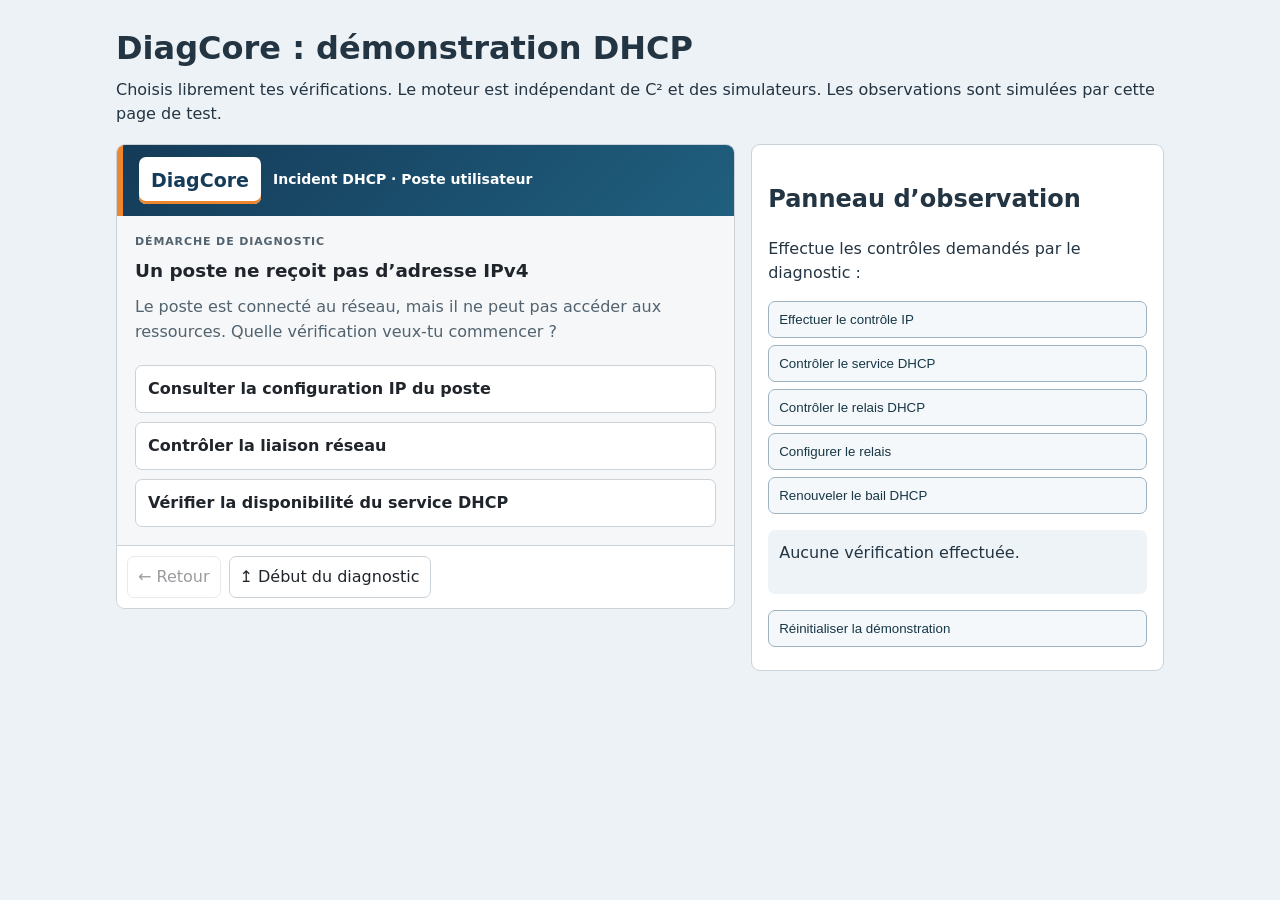
==== demo/index.html @ 5e3a319d "DiagCore v1.0.0: ajouter demo/index.html" ====
<!doctype html>
<html lang="fr">
<head><meta charset="utf-8"><meta name="viewport" content="width=device-width,initial-scale=1">
<title>DiagCore 1.0.0 - Démonstration DHCP</title>
<link rel="stylesheet" href="../v1/diagcore.css">
<style>
*{box-sizing:border-box}body{margin:0;font:16px/1.5 system-ui,sans-serif;background:#edf2f6;color:#233442}main{max-width:1080px;margin:24px auto;padding:0 16px}h1{margin-bottom:6px}.intro{margin:0 0 18px} .layout{display:grid;grid-template-columns:minmax(0,1.5fr) minmax(250px,1fr);gap:16px;align-items:start}.panel{background:#fff;border:1px solid #cbd3d9;border-radius:9px;padding:16px}.panel button{display:block;width:100%;margin:7px 0;padding:10px;border:1px solid #9fb2c0;border-radius:7px;background:#f5f8fa;color:#173746;cursor:pointer;text-align:left}.panel button:hover{background:#e7f3fa}.observation{min-height:4em;padding:11px;background:#edf3f7;border-radius:7px}.status{font-weight:700} @media(max-width:750px){.layout{grid-template-columns:1fr}}@media(prefers-color-scheme:dark){body{background:#111923;color:#eaf0f8}.panel{background:#202a35;border-color:#425668}.panel button{background:#263442;color:#eaf0f8;border-color:#526879}.panel button:hover{background:#32485a}.observation{background:#293747}}
</style>
</head>
<body><main>
<h1>DiagCore : démonstration DHCP</h1>
<p class="intro">Choisis librement tes vérifications. Le moteur est indépendant de C² et des simulateurs. Les observations sont simulées par cette page de test.</p>
<div class="layout">
<div id="diagnostic"></div>
<aside class="panel"><h2>Panneau d’observation</h2>
<p>Effectue les contrôles demandés par le diagnostic :</p>
<button data-action="ip">Effectuer le contrôle IP</button>
<button data-action="server">Contrôler le service DHCP</button>
<button data-action="relay">Contrôler le relais DHCP</button>
<button data-action="fixed">Configurer le relais</button>
<button data-action="retest">Renouveler le bail DHCP</button>
<p id="observations" class="observation" role="status">Aucune vérification effectuée.</p>
<p id="result" class="status" role="status"></p>
<button id="reset-demo">Réinitialiser la démonstration</button>
</aside></div></main>
<script src="../v1/diagcore.js"></script>
<script src="scenario.js"></script>
</body></html>
---- v1/diagcore.css ----
/* DiagCore 1.0.0 : styles repris et isolés de DiagTree, sans styles des simulateurs C². */
.diagcore{--dc-bg:#f5f7f9;--dc-surface:#fff;--dc-text:#20252b;--dc-muted:#52636f;--dc-border:#cbd3d9;--dc-accent:#143b58;--dc-hover:#eaf4fb;--dc-warning-bg:#fff4d7;--dc-warning-text:#5b4300;--dc-warning-border:#d79000;box-sizing:border-box;min-width:0;width:100%;max-width:100%;display:grid;grid-template-rows:auto 1fr auto;overflow:hidden;background:var(--dc-bg);color:var(--dc-text);border:1px solid var(--dc-border);border-radius:9px;font:inherit}
.diagcore *{box-sizing:border-box}
@media (prefers-color-scheme:dark){.diagcore:not([data-diagcore-theme="light"]){--dc-bg:#171e27;--dc-surface:#202a35;--dc-text:#eef3f8;--dc-muted:#c1ccd8;--dc-border:#425668;--dc-accent:#91c9ec;--dc-hover:#304254;--dc-warning-bg:#403313;--dc-warning-text:#ffe3a4;--dc-warning-border:#ffc05d}}
.diagcore[data-diagcore-theme="dark"]{--dc-bg:#171e27;--dc-surface:#202a35;--dc-text:#eef3f8;--dc-muted:#c1ccd8;--dc-border:#425668;--dc-accent:#91c9ec;--dc-hover:#304254;--dc-warning-bg:#403313;--dc-warning-text:#ffe3a4;--dc-warning-border:#ffc05d}
.diagcore__head{display:flex;flex-wrap:wrap;align-items:center;gap:12px;padding:12px 16px;background:linear-gradient(135deg,#143b58,#205f7f);color:#fff;border-left:6px solid #ed862e}
.diagcore__brand{background:#fff;color:#143b58;font-size:19px;font-weight:900;padding:9px 12px;border-radius:7px;box-shadow:inset 0 -3px 0 #ed862e}
.diagcore__subtitle{font-size:14px;font-weight:650;line-height:1.4}
.diagcore__body{padding:18px;min-width:0}
.diagcore__kicker{display:block;color:var(--dc-muted);font-size:11px;font-weight:800;letter-spacing:.08em;text-transform:uppercase}
.diagcore__step h3{font-size:1.15rem;line-height:1.4;margin:8px 0 10px;color:var(--dc-text)}
.diagcore__step p{line-height:1.6;margin:0;color:var(--dc-muted)}
.diagcore__actions{display:grid;gap:9px;margin-top:20px}
.diagcore__actions button,.diagcore__footer button{font:inherit;border:1px solid var(--dc-border);background:var(--dc-surface);color:var(--dc-text);border-radius:7px;padding:11px 12px;text-align:left;cursor:pointer}
.diagcore__actions button{font-weight:650}
.diagcore__actions button:hover,.diagcore__footer button:hover{background:var(--dc-hover)}
.diagcore__actions button:focus-visible,.diagcore__footer button:focus-visible{outline:3px solid #ed862e;outline-offset:2px}
.diagcore__footer{display:flex;flex-wrap:wrap;gap:8px;padding:10px;background:var(--dc-surface);border-top:1px solid var(--dc-border)}
.diagcore__footer button{padding:8px 10px}
.diagcore__footer button:disabled{opacity:.45;cursor:not-allowed}
.diagcore__feedback{margin-top:0}
.diagcore__feedback--warn{margin-top:14px;padding:10px;border-left:4px solid var(--dc-warning-border);background:var(--dc-warning-bg);color:var(--dc-warning-text);line-height:1.5}
@media(max-width:600px){.diagcore__head{padding:10px 12px}.diagcore__brand{font-size:17px}.diagcore__body{padding:14px}.diagcore__footer button{flex:1 1 auto}}
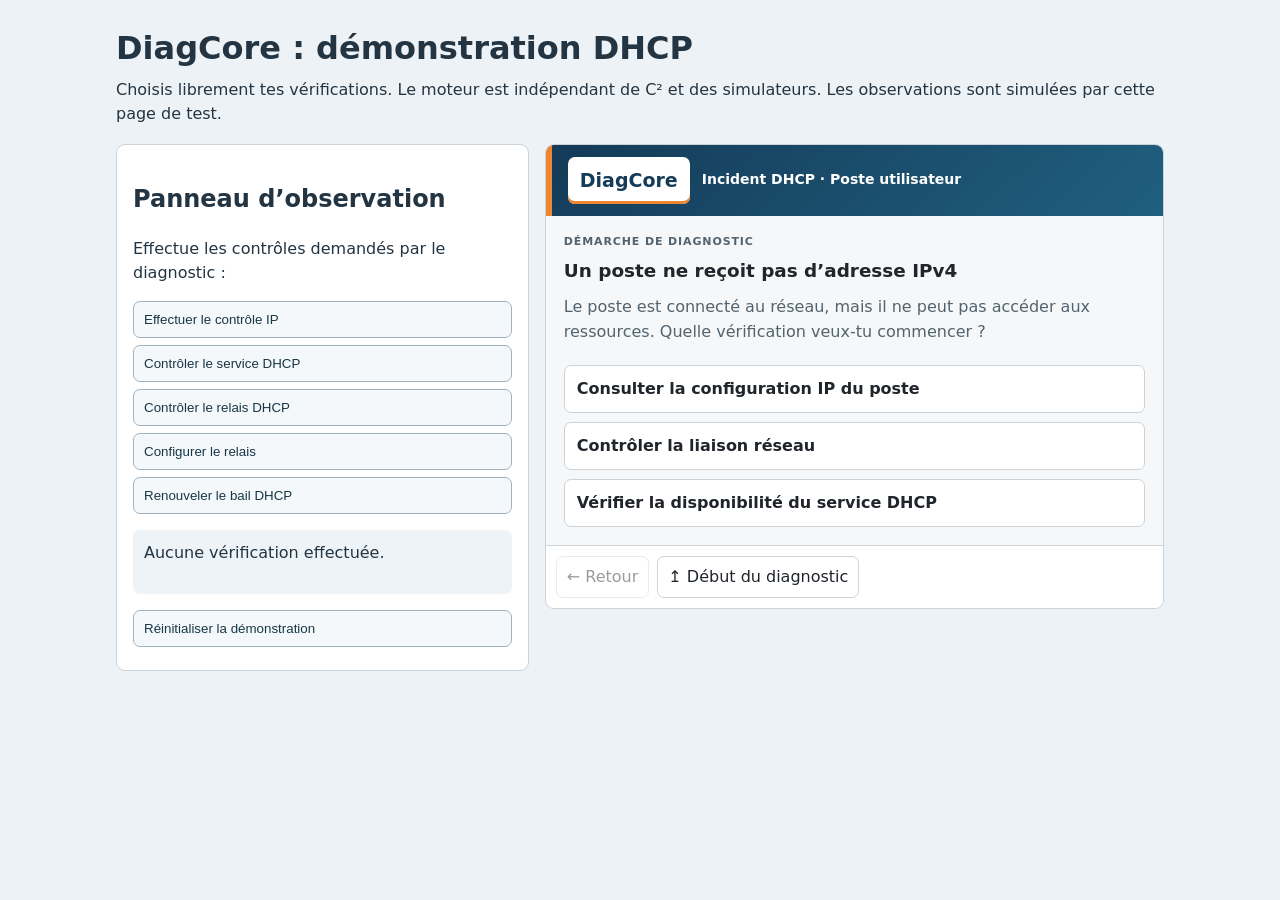
==== commit 1b93ee16: "Demo DHCP: observations a gauche sur ordinateur" ====
--- a/demo/index.html
+++ b/demo/index.html
@@ -4,7 +4,7 @@
 <title>DiagCore 1.0.0 - Démonstration DHCP</title>
 <link rel="stylesheet" href="../v1/diagcore.css">
 <style>
-*{box-sizing:border-box}body{margin:0;font:16px/1.5 system-ui,sans-serif;background:#edf2f6;color:#233442}main{max-width:1080px;margin:24px auto;padding:0 16px}h1{margin-bottom:6px}.intro{margin:0 0 18px} .layout{display:grid;grid-template-columns:minmax(0,1.5fr) minmax(250px,1fr);gap:16px;align-items:start}.panel{background:#fff;border:1px solid #cbd3d9;border-radius:9px;padding:16px}.panel button{display:block;width:100%;margin:7px 0;padding:10px;border:1px solid #9fb2c0;border-radius:7px;background:#f5f8fa;color:#173746;cursor:pointer;text-align:left}.panel button:hover{background:#e7f3fa}.observation{min-height:4em;padding:11px;background:#edf3f7;border-radius:7px}.status{font-weight:700} @media(max-width:750px){.layout{grid-template-columns:1fr}}@media(prefers-color-scheme:dark){body{background:#111923;color:#eaf0f8}.panel{background:#202a35;border-color:#425668}.panel button{background:#263442;color:#eaf0f8;border-color:#526879}.panel button:hover{background:#32485a}.observation{background:#293747}}
+*{box-sizing:border-box}body{margin:0;font:16px/1.5 system-ui,sans-serif;background:#edf2f6;color:#233442}main{max-width:1080px;margin:24px auto;padding:0 16px}h1{margin-bottom:6px}.intro{margin:0 0 18px} .layout{display:grid;grid-template-columns:minmax(250px,1fr) minmax(0,1.5fr);gap:16px;align-items:start}.panel{background:#fff;border:1px solid #cbd3d9;border-radius:9px;padding:16px}.panel button{display:block;width:100%;margin:7px 0;padding:10px;border:1px solid #9fb2c0;border-radius:7px;background:#f5f8fa;color:#173746;cursor:pointer;text-align:left}.panel button:hover{background:#e7f3fa}.observation{min-height:4em;padding:11px;background:#edf3f7;border-radius:7px}.status{font-weight:700} @media(min-width:751px){.layout>.panel{order:-1}}@media(max-width:750px){.layout{grid-template-columns:1fr}}@media(prefers-color-scheme:dark){body{background:#111923;color:#eaf0f8}.panel{background:#202a35;border-color:#425668}.panel button{background:#263442;color:#eaf0f8;border-color:#526879}.panel button:hover{background:#32485a}.observation{background:#293747}}
 </style>
 </head>
 <body><main>
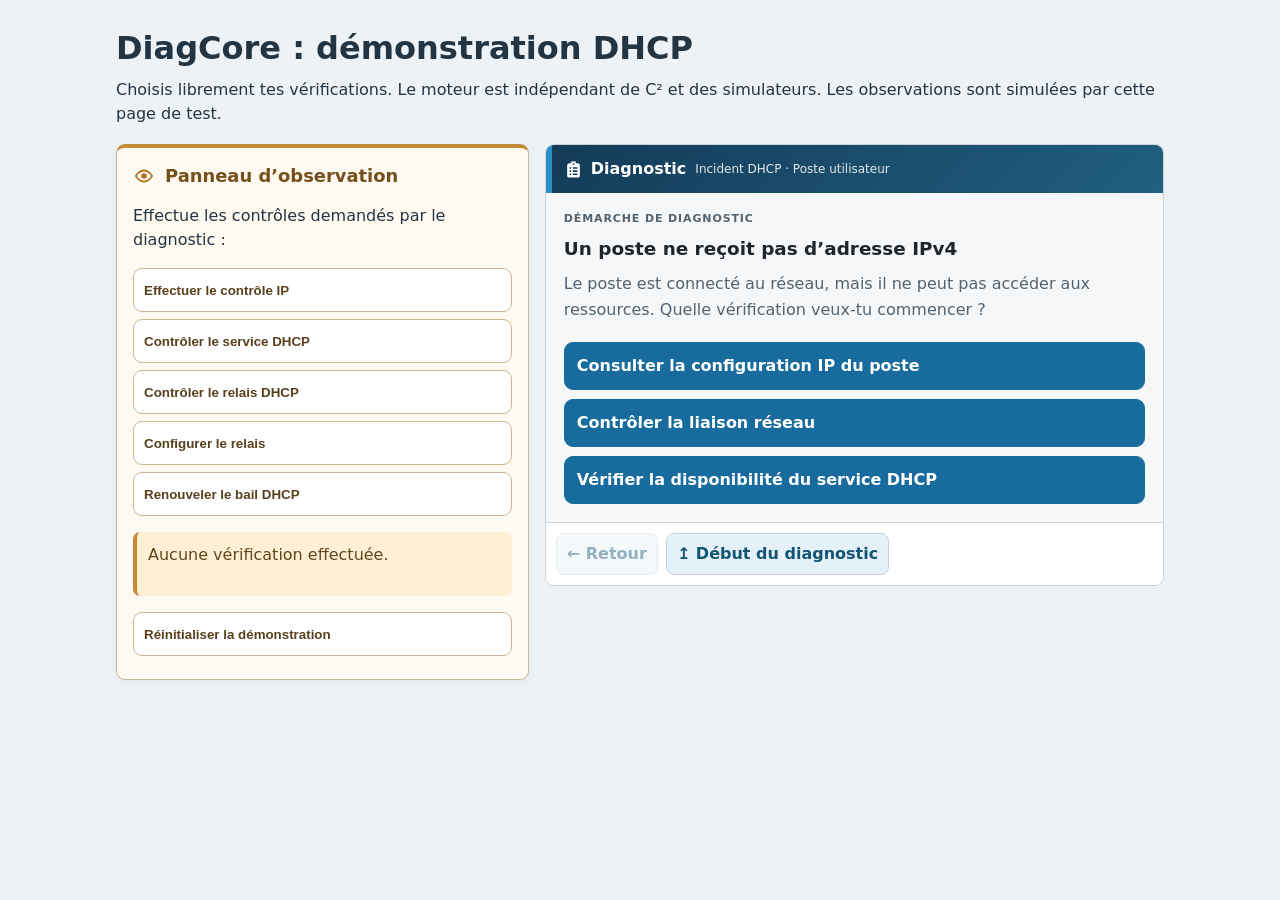
==== commit 325a8a5b: "DiagCore 1.1.0 : harmonisation visuelle - demo/index.html" ====
--- a/demo/index.html
+++ b/demo/index.html
@@ -1,10 +1,23 @@
 <!doctype html>
 <html lang="fr">
 <head><meta charset="utf-8"><meta name="viewport" content="width=device-width,initial-scale=1">
-<title>DiagCore 1.0.0 - Démonstration DHCP</title>
+<title>DiagCore 1.1.0 - Démonstration DHCP</title>
 <link rel="stylesheet" href="../v1/diagcore.css">
 <style>
 *{box-sizing:border-box}body{margin:0;font:16px/1.5 system-ui,sans-serif;background:#edf2f6;color:#233442}main{max-width:1080px;margin:24px auto;padding:0 16px}h1{margin-bottom:6px}.intro{margin:0 0 18px} .layout{display:grid;grid-template-columns:minmax(250px,1fr) minmax(0,1.5fr);gap:16px;align-items:start}.panel{background:#fff;border:1px solid #cbd3d9;border-radius:9px;padding:16px}.panel button{display:block;width:100%;margin:7px 0;padding:10px;border:1px solid #9fb2c0;border-radius:7px;background:#f5f8fa;color:#173746;cursor:pointer;text-align:left}.panel button:hover{background:#e7f3fa}.observation{min-height:4em;padding:11px;background:#edf3f7;border-radius:7px}.status{font-weight:700} @media(min-width:751px){.layout>.panel{order:-1}}@media(max-width:750px){.layout{grid-template-columns:1fr}}@media(prefers-color-scheme:dark){body{background:#111923;color:#eaf0f8}.panel{background:#202a35;border-color:#425668}.panel button{background:#263442;color:#eaf0f8;border-color:#526879}.panel button:hover{background:#32485a}.observation{background:#293747}}
+
+/* Observation : identité distincte, uniquement dans la démonstration. */
+.diagcore-demo-observe{border:1px solid #c7b79b;border-top:4px solid #c48a37;background:#fffaf1;box-shadow:0 3px 12px #0000000a}
+.diagcore-demo-observe__title{display:flex;align-items:center;gap:10px;margin:0 0 12px;color:#76501c;font-size:1.12rem;line-height:1.35}
+.diagcore-demo-observe__title::before{content:"";display:inline-block;width:22px;height:22px;flex:none;background:#ad741f;mask:url("data:image/svg+xml,%3Csvg xmlns='http://www.w3.org/2000/svg' viewBox='0 0 24 24'%3E%3Cpath fill='black' d='M12 5c5.8 0 10 7 10 7s-4.2 7-10 7S2 12 2 12s4.2-7 10-7Zm0 2C8 7 4.9 10.7 4.3 12 4.9 13.3 8 17 12 17s7.1-3.7 7.7-5C19.1 10.7 16 7 12 7Zm0 2a3 3 0 1 1 0 6 3 3 0 0 1 0-6Z'/%3E%3C/svg%3E") center/contain no-repeat}
+.diagcore-demo-observe button{min-height:44px;border-radius:9px;background:#fff;border:1px solid #ccb88f;color:#58401d;font-weight:600;transition:background-color .15s ease,transform .12s ease}
+.diagcore-demo-observe button:hover{background:#f8ebd2}
+.diagcore-demo-observe button:active{transform:translateY(1px)}
+.diagcore-demo-observe button:focus-visible{outline:3px solid #ad741f;outline-offset:2px}
+.diagcore-demo-observe button[data-action]:focus-visible{border-color:#ad741f}
+.diagcore-demo-observe .observation{border-left:4px solid #c48a37;background:#fff0d5;color:#62451d}
+@media(max-width:750px){.layout{gap:24px}.diagcore-demo-observe{position:relative}.diagcore-demo-observe::before{content:"Résultats des vérifications";display:block;font-weight:700;font-size:.8rem;letter-spacing:.02em;color:#76501c;margin:0 0 10px}}
+@media(prefers-color-scheme:dark){.diagcore-demo-observe{background:#2c281f;border-color:#806942;border-top-color:#e2a849}.diagcore-demo-observe__title,.diagcore-demo-observe::before{color:#ffdaa0}.diagcore-demo-observe__title::before{background:#ffcc80}.diagcore-demo-observe button{background:#393124;color:#ffe7bc;border-color:#7c694d}.diagcore-demo-observe button:hover{background:#4b3d27}.diagcore-demo-observe .observation{background:#3e3322;border-color:#e2a849;color:#ffdfae}}
 </style>
 </head>
 <body><main>
@@ -12,7 +25,7 @@
 <p class="intro">Choisis librement tes vérifications. Le moteur est indépendant de C² et des simulateurs. Les observations sont simulées par cette page de test.</p>
 <div class="layout">
 <div id="diagnostic"></div>
-<aside class="panel"><h2>Panneau d’observation</h2>
+<aside class="panel diagcore-demo-observe"><h2 class="diagcore-demo-observe__title">Panneau d’observation</h2>
 <p>Effectue les contrôles demandés par le diagnostic :</p>
 <button data-action="ip">Effectuer le contrôle IP</button>
 <button data-action="server">Contrôler le service DHCP</button>
--- a/v1/diagcore.css
+++ b/v1/diagcore.css
@@ -1,4 +1,4 @@
-/* DiagCore 1.0.0 : styles repris et isolés de DiagTree, sans styles des simulateurs C². */
+/* DiagCore 1.1.0 : styles repris et isolés de DiagTree, sans styles des simulateurs C². */
 .diagcore{--dc-bg:#f5f7f9;--dc-surface:#fff;--dc-text:#20252b;--dc-muted:#52636f;--dc-border:#cbd3d9;--dc-accent:#143b58;--dc-hover:#eaf4fb;--dc-warning-bg:#fff4d7;--dc-warning-text:#5b4300;--dc-warning-border:#d79000;box-sizing:border-box;min-width:0;width:100%;max-width:100%;display:grid;grid-template-rows:auto 1fr auto;overflow:hidden;background:var(--dc-bg);color:var(--dc-text);border:1px solid var(--dc-border);border-radius:9px;font:inherit}
 .diagcore *{box-sizing:border-box}
 @media (prefers-color-scheme:dark){.diagcore:not([data-diagcore-theme="light"]){--dc-bg:#171e27;--dc-surface:#202a35;--dc-text:#eef3f8;--dc-muted:#c1ccd8;--dc-border:#425668;--dc-accent:#91c9ec;--dc-hover:#304254;--dc-warning-bg:#403313;--dc-warning-text:#ffe3a4;--dc-warning-border:#ffc05d}}
@@ -21,3 +21,22 @@
 .diagcore__feedback{margin-top:0}
 .diagcore__feedback--warn{margin-top:14px;padding:10px;border-left:4px solid var(--dc-warning-border);background:var(--dc-warning-bg);color:var(--dc-warning-text);line-height:1.5}
 @media(max-width:600px){.diagcore__head{padding:10px 12px}.diagcore__brand{font-size:17px}.diagcore__body{padding:14px}.diagcore__footer button{flex:1 1 auto}}
+
+/* 1.1.0 - Habillage pédagogique compact, sans modification des parcours. */
+.diagcore{--dc-button:#176b9d;--dc-button-hover:#11577f;--dc-button-text:#fff;--dc-button-secondary:#e5f1f8;--dc-button-secondary-text:#145475;--dc-focus:#eea13e}
+.diagcore__head{min-height:48px;gap:9px;padding:7px 12px;border-left-color:#298ec5}
+.diagcore__brand{display:inline-flex;align-items:center;gap:8px;padding:3px 0;background:transparent;color:#fff;box-shadow:none;font-size:16px;line-height:1.25;border-radius:0}
+.diagcore__brand::before{content:"";width:19px;height:19px;flex:none;display:inline-block;background:currentColor;mask:url("data:image/svg+xml,%3Csvg xmlns='http://www.w3.org/2000/svg' viewBox='0 0 24 24'%3E%3Cpath fill='black' d='M9 2h6v2h2a3 3 0 0 1 3 3v13a2 2 0 0 1-2 2H6a2 2 0 0 1-2-2V7a3 3 0 0 1 3-3h2V2Zm2 2v2h2V4h-2ZM7 9v2h2V9H7Zm4 0v2h6V9h-6Zm-4 4v2h2v-2H7Zm4 0v2h6v-2h-6Zm-4 4v2h2v-2H7Zm4 0v2h6v-2h-6Z'/%3E%3C/svg%3E") center/contain no-repeat}
+.diagcore__subtitle{font-size:12px;font-weight:500;opacity:.88}
+.diagcore__actions button{background:var(--dc-button);color:var(--dc-button-text);border-color:var(--dc-button);font-weight:650;min-height:44px;border-radius:9px;text-align:left;transition:background-color .15s ease,transform .12s ease,box-shadow .15s ease}
+.diagcore__actions button:hover{background:var(--dc-button-hover);border-color:var(--dc-button-hover);box-shadow:0 2px 7px #0000001c}
+.diagcore__actions button:active{transform:translateY(1px);box-shadow:none}
+.diagcore__actions button:disabled{opacity:.48;cursor:not-allowed;box-shadow:none}
+.diagcore__footer button{min-height:42px;border-radius:8px;background:var(--dc-button-secondary);color:var(--dc-button-secondary-text);border-color:var(--dc-border);font-weight:650}
+.diagcore__footer button:hover:not(:disabled){background:var(--dc-hover)}
+.diagcore__footer button:active:not(:disabled){transform:translateY(1px)}
+.diagcore__actions button:focus-visible,.diagcore__footer button:focus-visible{outline:3px solid var(--dc-focus);outline-offset:2px}
+.diagcore[data-diagcore-theme="dark"]{--dc-button:#227bab;--dc-button-hover:#3195c8;--dc-button-secondary:#2a4254;--dc-button-secondary-text:#e3f3ff;--dc-focus:#f3af53}
+@media(prefers-color-scheme:dark){.diagcore:not([data-diagcore-theme="light"]){--dc-button:#227bab;--dc-button-hover:#3195c8;--dc-button-secondary:#2a4254;--dc-button-secondary-text:#e3f3ff;--dc-focus:#f3af53}}
+@media(max-width:600px){.diagcore__head{padding:8px 12px;gap:5px}.diagcore__brand{font-size:16px}.diagcore__subtitle{font-size:12px}.diagcore__actions button{min-height:46px}}
+@media(prefers-reduced-motion:reduce){.diagcore__actions button{transition:none}}
